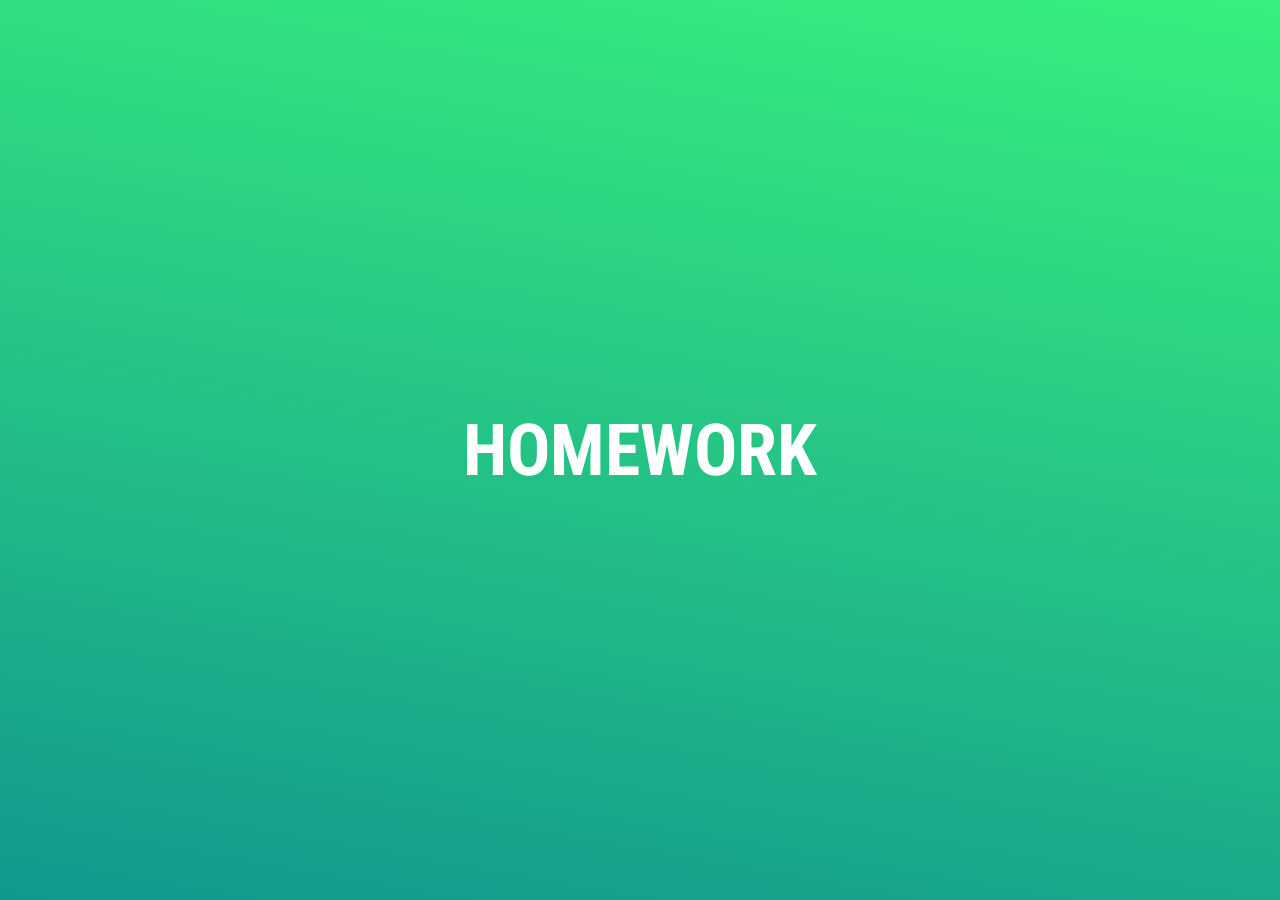
==== tic-tac-toe-concepts/index.html @ 9e32a1e9 "Give directory more meaningful name Change directory name to represent concepts that will be learnt." ====
<!doctype html>
<html lang="en">
  <head>
    <meta charset="UTF-8" />
    <meta name="viewport" content="width=device-width, initial-scale=1.0" />
    <title>Claude</title>
    <link rel="stylesheet" href="style.css" />
    <link rel="preconnect" href="https://fonts.googleapis.com" />
    <link rel="preconnect" href="https://fonts.gstatic.com" crossorigin />
    <link
      href="https://fonts.googleapis.com/css2?family=Roboto+Condensed:ital,wght@0,100..900;1,100..900&display=swap"
      rel="stylesheet"
    />
  </head>
  <body>
    <h1>Homework</h1>
    <script src="script.js"></script>
  </body>
</html>
---- tic-tac-toe-concepts/style.css ----
* {
  margin: 0;
  padding: 0;
  font-family: "Roboto Condensed";
}

body {
  width: 100vw;
  height: 100vh;
  display: flex;
  justify-content: center;
  align-items: center;
  background: linear-gradient(190deg, #38ef7d, #11998e);
  color: white;
}

h1 {
  font-size: 4.5rem;
  text-transform: uppercase;
}
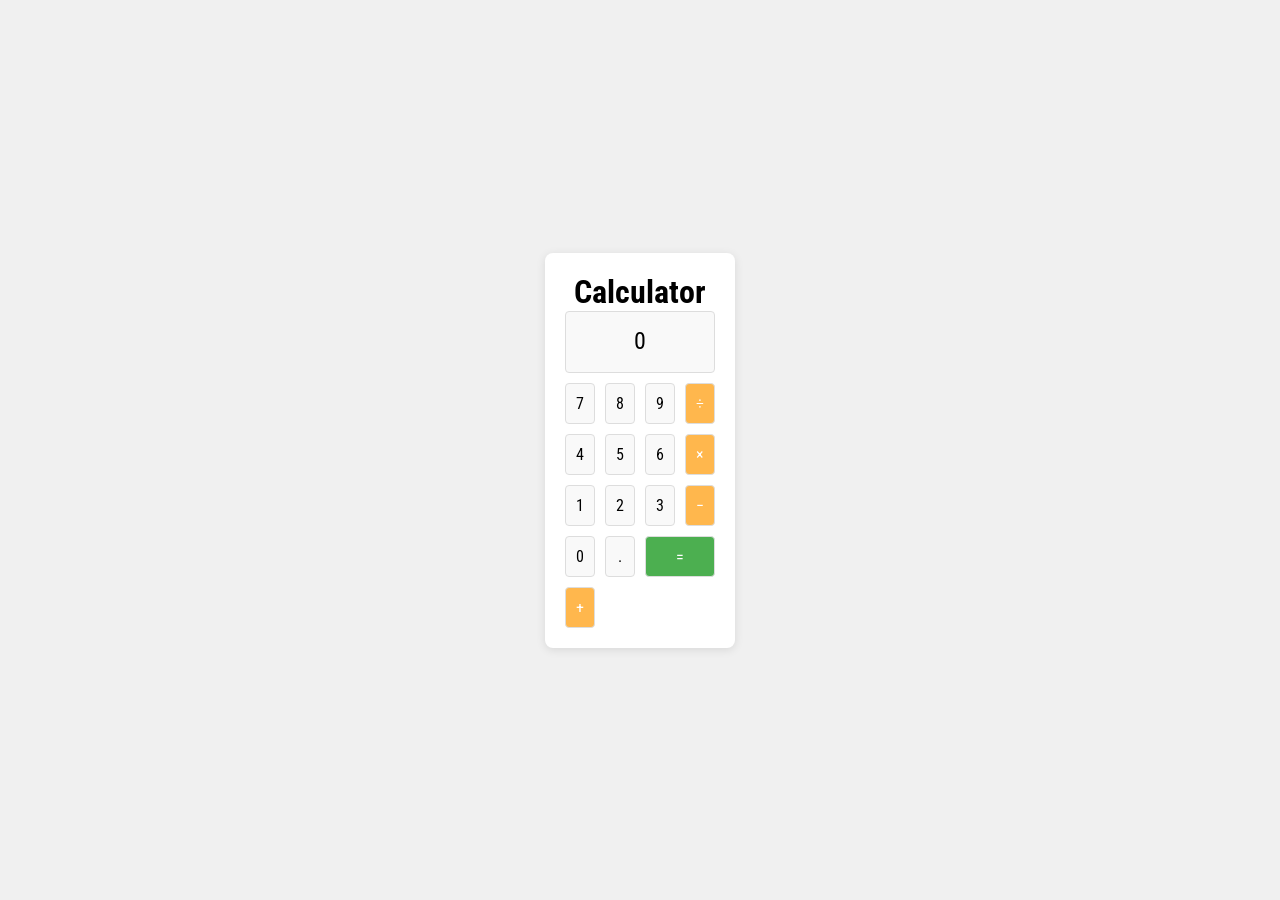
==== commit a2be6cfa: "Complete Problem 1.2 and begin Problem 2.1" ====
--- a/tic-tac-toe-concepts/index.html
+++ b/tic-tac-toe-concepts/index.html
@@ -3,7 +3,7 @@
   <head>
     <meta charset="UTF-8" />
     <meta name="viewport" content="width=device-width, initial-scale=1.0" />
-    <title>Claude</title>
+    <title>Tic Tac Toe Homework</title>
     <link rel="stylesheet" href="style.css" />
     <link rel="preconnect" href="https://fonts.googleapis.com" />
     <link rel="preconnect" href="https://fonts.gstatic.com" crossorigin />
@@ -13,7 +13,32 @@
     />
   </head>
   <body>
-    <h1>Homework</h1>
+    <div class="calculator">
+      <h1>Calculator</h1>
+      <div id="display">0</div>
+      <div class="buttons">
+        <button class="number" data-number="7">7</button>
+        <button class="number" data-number="8">8</button>
+        <button class="number" data-number="9">9</button>
+        <button class="operator" data-operation="divide">÷</button>
+        
+        <button class="number" data-number="4">4</button>
+        <button class="number" data-number="5">5</button>
+        <button class="number" data-number="6">6</button>
+        <button class="operator" data-operation="multiply">×</button>
+        
+        <button class="number" data-number="1">1</button>
+        <button class="number" data-number="2">2</button>
+        <button class="number" data-number="3">3</button>
+        <button class="operator" data-operation="subtract">−</button>
+        
+        <button class="number" data-number="0">0</button>
+        <button class="number" data-number=".">.</button>
+        <button class="equals" data-operation="equals">=</button>
+        <button class="operator" data-operation="add">+</button>
+      </div>
+    </div>
     <script src="script.js"></script>
   </body>
 </html>
+
--- a/tic-tac-toe-concepts/style.css
+++ b/tic-tac-toe-concepts/style.css
@@ -4,17 +4,62 @@
   font-family: "Roboto Condensed";
 }
 
+/* 2.1 */
 body {
-  width: 100vw;
-  height: 100vh;
+  font-family: Arial, sans-serif;
   display: flex;
   justify-content: center;
   align-items: center;
-  background: linear-gradient(190deg, #38ef7d, #11998e);
+  min-height: 100vh;
+  margin: 0;
+  background-color: #f0f0f0;
+}
+
+.calculator {
+  background: white;
+  padding: 20px;
+  border-radius: 8px;
+  box-shadow: 0 2px 10px rgba(0,0,0,0.1);
+  text-align: center;
+}
+
+#display {
+  font-size: 24px;
+  padding: 15px;
+  margin-bottom: 10px;
+  background: #f9f9f9;
+  border: 1px solid #ddd;
+  border-radius: 4px;
+  min-height: 30px;
+}
+
+.buttons {
+  display: grid;
+  grid-template-columns: repeat(4, 1fr);
+  gap: 10px;
+}
+
+button {
+  padding: 10px;
+  font-size: 16px;
+  cursor: pointer;
+  border: 1px solid #ddd;
+  border-radius: 4px;
+  background: #f9f9f9;
+  transition: background 0.2s;
+}
+
+button:hover {
+  background: #e0e0e0;
+}
+
+button.operator {
+  background: #ffb74d;
   color: white;
 }
 
-h1 {
-  font-size: 4.5rem;
-  text-transform: uppercase;
+button.equals {
+  background: #4caf50;
+  color: white;
+  grid-column: span 2;
 }
